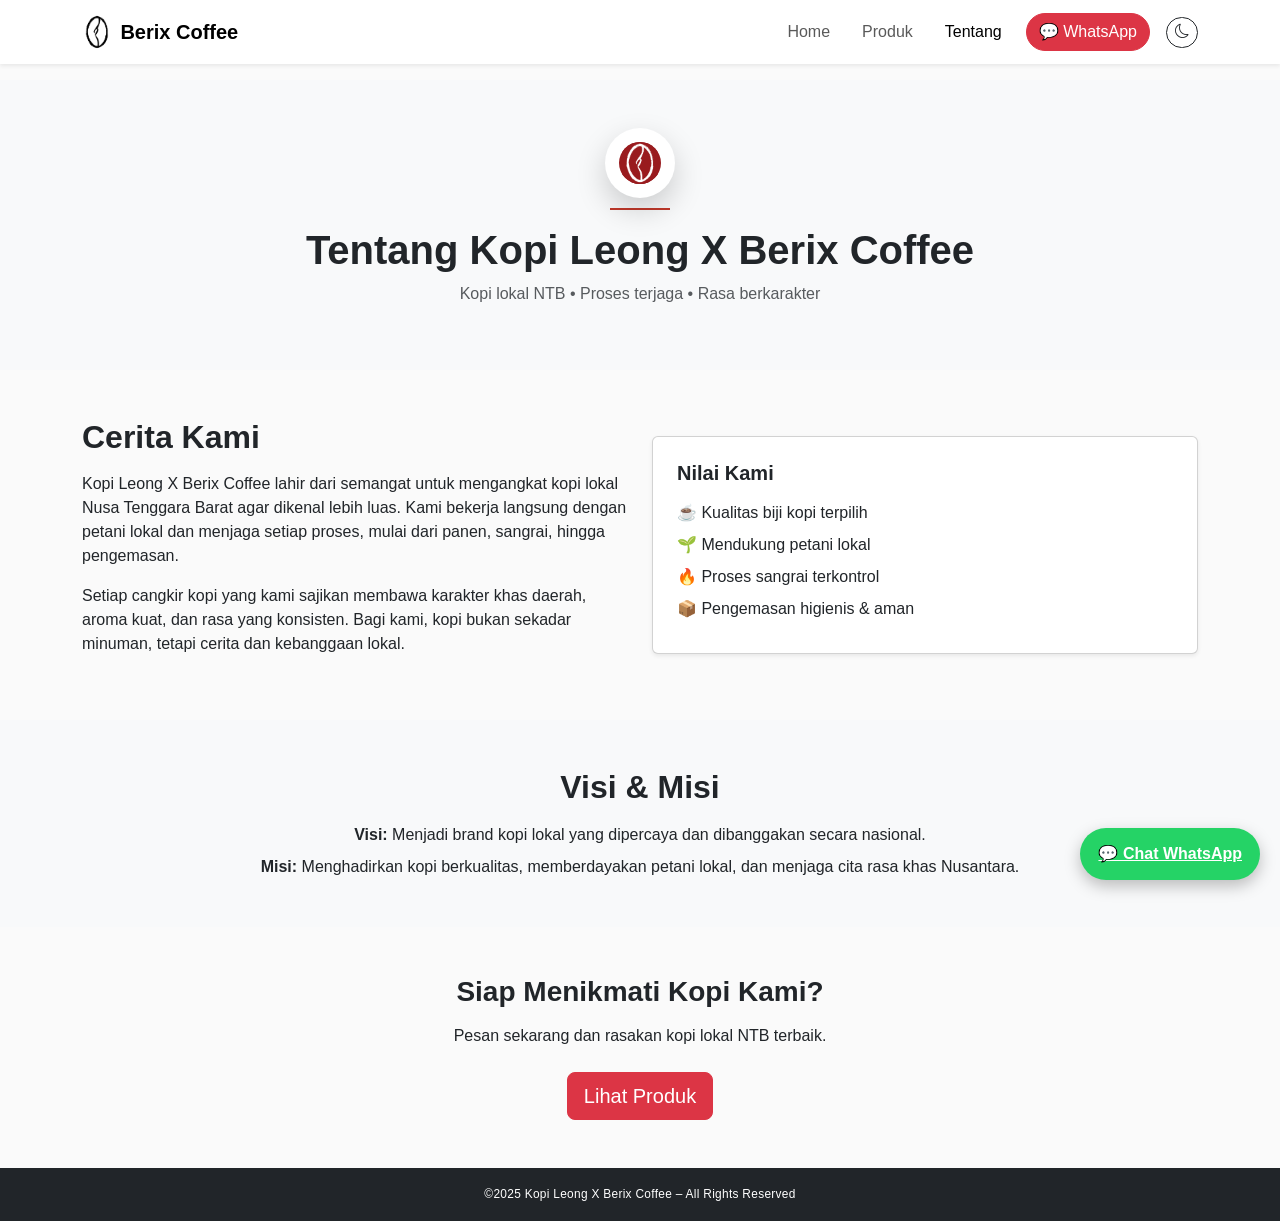
==== about.html @ 1b9f2861 "Create about.html" ====
<!DOCTYPE html>
<html lang="id">
<head>
  <meta charset="UTF-8" />
  <meta name="viewport" content="width=device-width, initial-scale=1" />
  <title>Tentang Kami – Kopi Leong X Berix Coffee</title>

  <!-- SEO -->
  <meta name="description" content="Tentang Kopi Leong X Berix Coffee, kopi lokal NTB dengan proses terjaga, aroma kuat, dan rasa berkarakter." />

  <!-- Favicon -->
  <link rel="icon" href="assets/images/logo.png" />

  <!-- Bootstrap & Icons -->
  <link rel="stylesheet" href="https://cdn.jsdelivr.net/npm/bootstrap@5.3.2/dist/css/bootstrap.min.css" />
  <link rel="stylesheet" href="https://cdn.jsdelivr.net/npm/bootstrap-icons/font/bootstrap-icons.css" />

  <!-- Custom CSS -->
  <link rel="stylesheet" href="assets/css/style.css" />
</head>

<body>

<!-- NAVBAR -->
<nav class="navbar navbar-expand-lg navbar-light bg-white fixed-top shadow-sm">
  <div class="container">
    <a class="navbar-brand fw-bold d-flex align-items-center gap-2" href="index.html">
      <img src="assets/images/logo.png" height="38" alt="Berix Coffee" />
      Berix Coffee
    </a>

    <button class="navbar-toggler" type="button" data-bs-toggle="collapse" data-bs-target="#navbarMenu">
      <span class="navbar-toggler-icon"></span>
    </button>

    <div class="collapse navbar-collapse" id="navbarMenu">
      <ul class="navbar-nav ms-auto align-items-center gap-lg-3 text-center">
        <li class="nav-item"><a class="nav-link" href="index.html">Home</a></li>
        <li class="nav-item"><a class="nav-link" href="etalase.html">Produk</a></li>
        <li class="nav-item"><a class="nav-link active" href="about.html">Tentang</a></li>
        <li class="nav-item">
          <a class="btn btn-danger" href="https://wa.me/6285158602227" target="_blank">💬 WhatsApp</a>
        </li>
        <li class="nav-item">
          <button id="darkToggle" class="btn btn-outline-dark btn-sm" aria-label="Toggle Dark Mode">
            <i class="bi bi-moon"></i>
          </button>
        </li>
      </ul>
    </div>
  </div>
</nav>

<!-- HEADER -->
<section class="py-5 bg-light text-center">
  <div class="container">
    <div class="section-logo mb-3">
      <img src="assets/images/logo-produk.svg" alt="Kopi Leong" />
    </div>
    <h1 class="fw-bold">Tentang Kopi Leong X Berix Coffee</h1>
    <p class="text-muted">Kopi lokal NTB • Proses terjaga • Rasa berkarakter</p>
  </div>
</section>

<!-- ABOUT CONTENT -->
<section class="py-5">
  <div class="container">
    <div class="row g-4 align-items-center">
      <div class="col-md-6">
        <h2 class="fw-bold mb-3">Cerita Kami</h2>
        <p>
          Kopi Leong X Berix Coffee lahir dari semangat untuk mengangkat kopi lokal Nusa Tenggara Barat
          agar dikenal lebih luas. Kami bekerja langsung dengan petani lokal dan menjaga setiap proses,
          mulai dari panen, sangrai, hingga pengemasan.
        </p>
        <p>
          Setiap cangkir kopi yang kami sajikan membawa karakter khas daerah,
          aroma kuat, dan rasa yang konsisten. Bagi kami, kopi bukan sekadar minuman,
          tetapi cerita dan kebanggaan lokal.
        </p>
      </div>
      <div class="col-md-6">
        <div class="card p-4 shadow-sm">
          <h5 class="fw-bold mb-3">Nilai Kami</h5>
          <ul class="list-unstyled mb-0">
            <li class="mb-2">☕ Kualitas biji kopi terpilih</li>
            <li class="mb-2">🌱 Mendukung petani lokal</li>
            <li class="mb-2">🔥 Proses sangrai terkontrol</li>
            <li class="mb-2">📦 Pengemasan higienis & aman</li>
          </ul>
        </div>
      </div>
    </div>
  </div>
</section>

<!-- VISION -->
<section class="py-5 bg-light">
  <div class="container text-center">
    <h2 class="fw-bold mb-3">Visi & Misi</h2>
    <p class="mb-2"><strong>Visi:</strong> Menjadi brand kopi lokal yang dipercaya dan dibanggakan secara nasional.</p>
    <p class="mb-0"><strong>Misi:</strong> Menghadirkan kopi berkualitas, memberdayakan petani lokal, dan menjaga cita rasa khas Nusantara.</p>
  </div>
</section>

<!-- CTA -->
<section class="py-5 text-center">
  <div class="container">
    <h3 class="fw-bold mb-3">Siap Menikmati Kopi Kami?</h3>
    <p class="mb-4">Pesan sekarang dan rasakan kopi lokal NTB terbaik.</p>
    <a href="etalase.html" class="btn btn-danger btn-lg">Lihat Produk</a>
  </div>
</section>

<!-- FOOTER -->
<footer class="bg-dark text-white text-center py-3">
  <small>©2025 Kopi Leong X Berix Coffee – All Rights Reserved</small>
</footer>

<!-- FLOATING WHATSAPP -->
<a href="https://wa.me/6285158602227" class="wa-float" target="_blank">💬 Chat WhatsApp</a>

<!-- JS -->
<script src="https://cdn.jsdelivr.net/npm/bootstrap@5.3.2/dist/js/bootstrap.bundle.min.js"></script>
<script src="assets/js/darkmode.js"></script>

</body>
</html>
---- assets/css/style.css ----
/* =========================
   GLOBAL
========================= */
body {
  font-family: 'Inter', sans-serif;
  background-color: #fafafa;
  padding-top: 80px; /* navbar fixed */
  transition: background-color .3s ease, color .3s ease;
}

/* =========================
   NAVBAR
========================= */
.navbar {
  backdrop-filter: blur(6px);
}
.navbar-brand img {
  transition: filter .3s ease;
}
.navbar-nav .btn {
  border-radius: 30px;
}
.navbar-toggler {
  border: none;
}
.navbar-toggler:focus {
  box-shadow: none;
}

/* =========================
   HERO SECTION
========================= */
.hero {
  position: relative;
  height: 100vh;
  color: #fff;
  overflow: hidden;
}
.hero video {
  position: absolute;
  inset: 0;
  width: 100%;
  height: 100%;
  object-fit: cover;
}
.hero::after {
  content: "";
  position: absolute;
  inset: 0;
  background: rgba(0,0,0,.55);
}
.hero-content {
  position: relative;
  z-index: 2;
}

/* =========================
   SECTION HEADER / LOGO
========================= */
.section-logo {
  position: relative;
  text-align: center;
}
.section-logo img {
  height: 70px;
  padding: 14px;
  background: #fff;
  border-radius: 50%;
  box-shadow: 0 12px 30px rgba(0,0,0,.18);
  transition: transform .3s ease, box-shadow .3s ease;
}
.section-logo img:hover {
  transform: translateY(-4px);
  box-shadow: 0 16px 40px rgba(0,0,0,.25);
}
.section-logo::after {
  content: "";
  display: block;
  width: 60px;
  height: 2px;
  background: #c0392b;
  margin: 10px auto 0;
}

/* =========================
   PRODUCT CARD
========================= */
.product-card {
  border: none;
  border-radius: 14px;
  overflow: hidden;
  box-shadow: 0 8px 24px rgba(0,0,0,.06);
  transition: transform .25s ease, box-shadow .25s ease;
}
.product-card:hover {
  transform: translateY(-6px);
  box-shadow: 0 14px 36px rgba(0,0,0,.12);
}
.product-card img {
  width: 100%;
  height: 220px;
  object-fit: cover;
  object-position: center;
  filter: brightness(1.05) contrast(1.05) saturate(1.05);
}
.product-card .card-body {
  padding: 20px;
}
.product-card .card-title {
  font-size: 1.05rem;
}
.product-card .card-text {
  font-size: .95rem;
  color: #555;
}
.product-card .btn {
  border-radius: 30px;
  font-weight: 600;
  transition: all .25s ease;
}
.product-card .btn:hover {
  transform: scale(1.03);
}

/* =========================
   FLOATING WHATSAPP
========================= */
.wa-float {
  position: fixed;
  bottom: 20px;
  right: 20px;
  background: #25D366;
  color: #fff;
  padding: 14px 18px;
  border-radius: 50px;
  font-weight: 600;
  z-index: 9999;
  box-shadow: 0 6px 16px rgba(0,0,0,.25);
  transition: transform .2s ease, box-shadow .2s ease;
}
.wa-float:hover {
  transform: scale(1.05);
  box-shadow: 0 10px 24px rgba(0,0,0,.35);
}

/* =========================
   FOOTER
========================= */
footer {
  font-size: .85rem;
  letter-spacing: .3px;
}

/* =========================
   DARK MODE
========================= */
body.dark-mode {
  background-color: #121212;
  color: #eaeaea;
}
body.dark-mode .navbar {
  background-color: #1f1f1f !important;
}
body.dark-mode .navbar .nav-link,
body.dark-mode .navbar-brand {
  color: #eaeaea !important;
}
body.dark-mode .navbar-brand img {
  filter: brightness(1.15);
}
body.dark-mode section {
  background-color: #121212;
}
body.dark-mode .bg-light {
  background-color: #1e1e1e !important;
}
body.dark-mode .card {
  background-color: #1c1c1c;
  color: #fff;
  border-color: #333;
}
body.dark-mode .product-card {
  box-shadow: 0 10px 30px rgba(0,0,0,.6);
}
body.dark-mode footer {
  background-color: #000 !important;
}
body.dark-mode .btn-outline-dark {
  color: #fff;
  border-color: #fff;
}

/* =========================
   RESPONSIVE
========================= */
@media (max-width: 768px) {
  .product-card img {
    height: 180px;
  }
  .hero h1 {
    font-size: 2rem;
  }
}
.btn-shopee {
  background-color: #ee4d2d;
  color: #fff;
  border-radius: 30px;
  font-weight: 600;
}

.btn-shopee:hover {
  background-color: #d73211;
  color: #fff;
}

.btn-tokped {
  background-color: #03ac0e;
  color: #fff;
  border-radius: 30px;
  font-weight: 600;
}

.btn-tokped:hover {
  background-color: #028a0b;
  color: #fff;
}
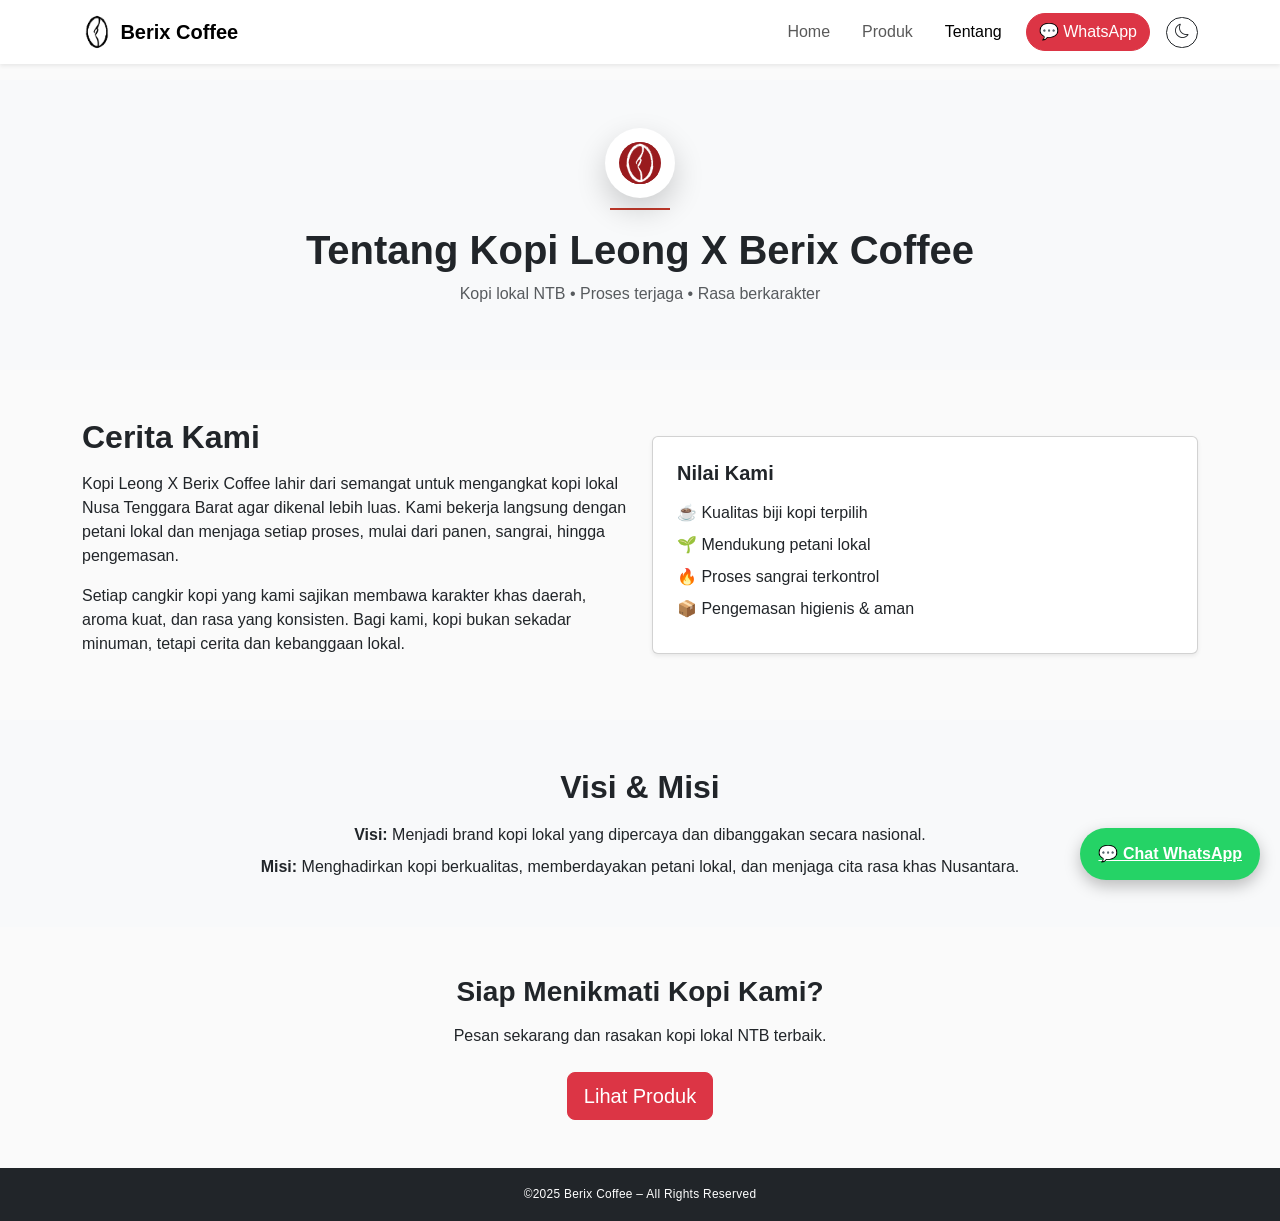
==== commit 8bfc4b24: "Update about.html Signed-off-by: Berik Coffe X Kopi Leong <152764962+kopileong@users.noreply.github." ====
--- a/about.html
+++ b/about.html
@@ -3,10 +3,10 @@
 <head>
   <meta charset="UTF-8" />
   <meta name="viewport" content="width=device-width, initial-scale=1" />
-  <title>Tentang Kami – Kopi Leong X Berix Coffee</title>
+  <title>Tentang Kami – Berix Coffee</title>
 
   <!-- SEO -->
-  <meta name="description" content="Tentang Kopi Leong X Berix Coffee, kopi lokal NTB dengan proses terjaga, aroma kuat, dan rasa berkarakter." />
+  <meta name="description" content="Tentang Berix Coffee, kopi lokal NTB dengan proses terjaga, aroma kuat, dan rasa berkarakter." />
 
   <!-- Favicon -->
   <link rel="icon" href="assets/images/logo.png" />
@@ -114,7 +114,7 @@
 
 <!-- FOOTER -->
 <footer class="bg-dark text-white text-center py-3">
-  <small>©2025 Kopi Leong X Berix Coffee – All Rights Reserved</small>
+  <small>©2025 Berix Coffee – All Rights Reserved</small>
 </footer>
 
 <!-- FLOATING WHATSAPP -->
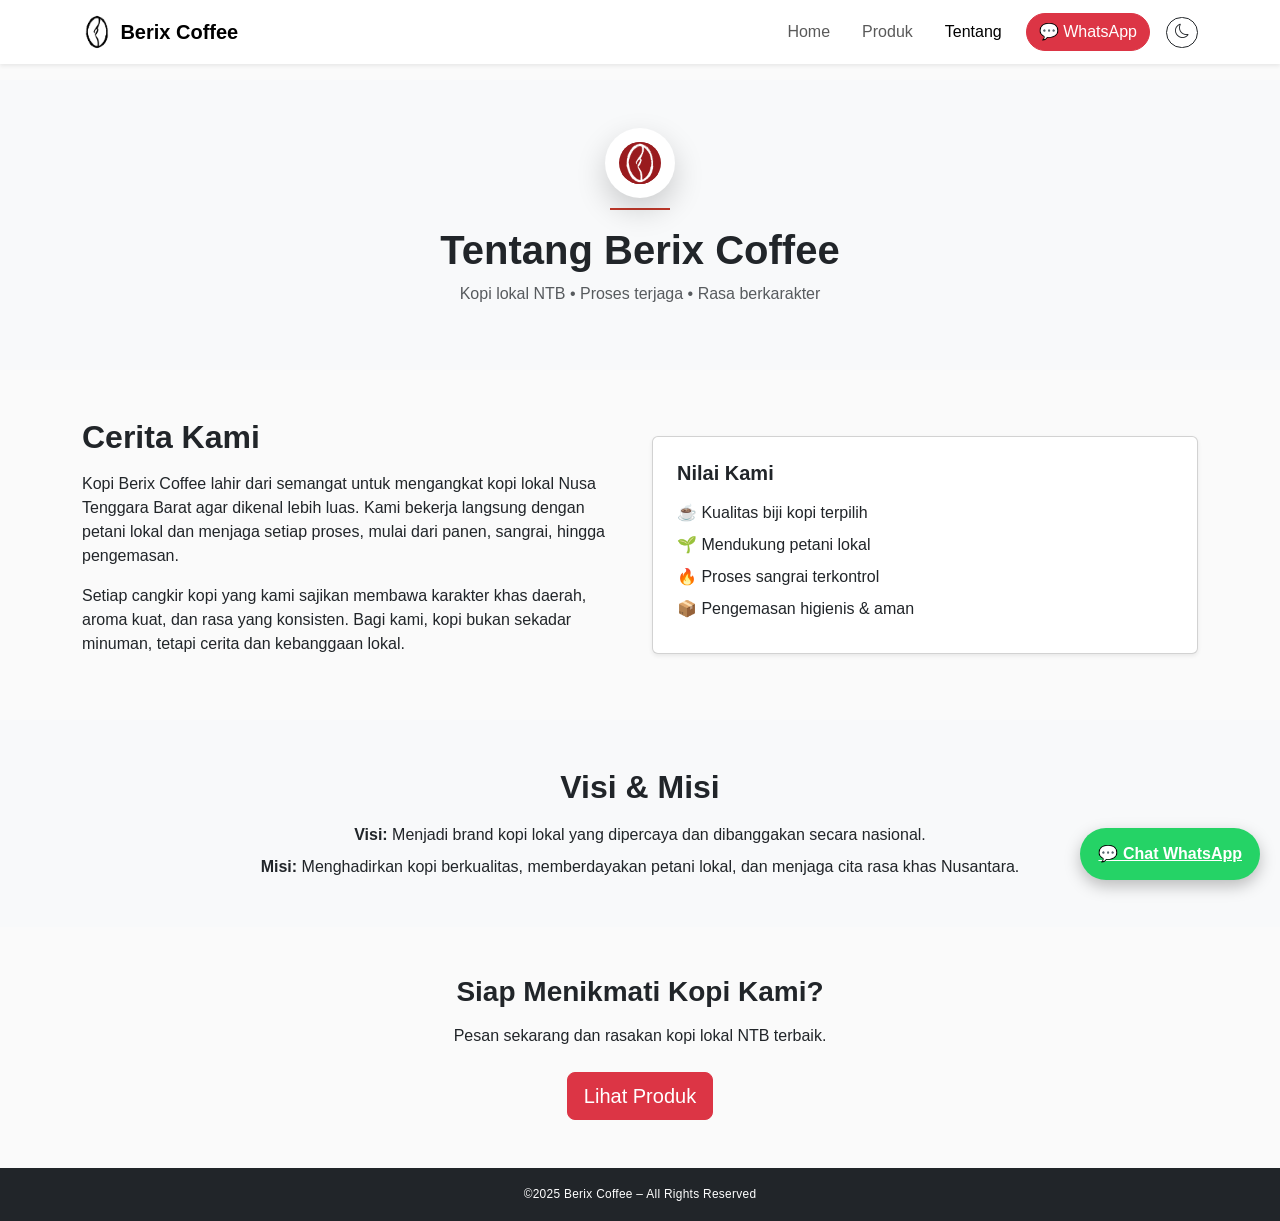
==== commit 43fdb4cf: "Update about.html Signed-off-by: Berik Coffe X Kopi Leong <152764962+berixcoffee@users.noreply.githu" ====
--- a/about.html
+++ b/about.html
@@ -57,7 +57,7 @@
     <div class="section-logo mb-3">
       <img src="assets/images/logo-produk.svg" alt="Kopi Leong" />
     </div>
-    <h1 class="fw-bold">Tentang Kopi Leong X Berix Coffee</h1>
+    <h1 class="fw-bold">Tentang Berix Coffee</h1>
     <p class="text-muted">Kopi lokal NTB • Proses terjaga • Rasa berkarakter</p>
   </div>
 </section>
@@ -69,7 +69,7 @@
       <div class="col-md-6">
         <h2 class="fw-bold mb-3">Cerita Kami</h2>
         <p>
-          Kopi Leong X Berix Coffee lahir dari semangat untuk mengangkat kopi lokal Nusa Tenggara Barat
+          Kopi Berix Coffee lahir dari semangat untuk mengangkat kopi lokal Nusa Tenggara Barat
           agar dikenal lebih luas. Kami bekerja langsung dengan petani lokal dan menjaga setiap proses,
           mulai dari panen, sangrai, hingga pengemasan.
         </p>
